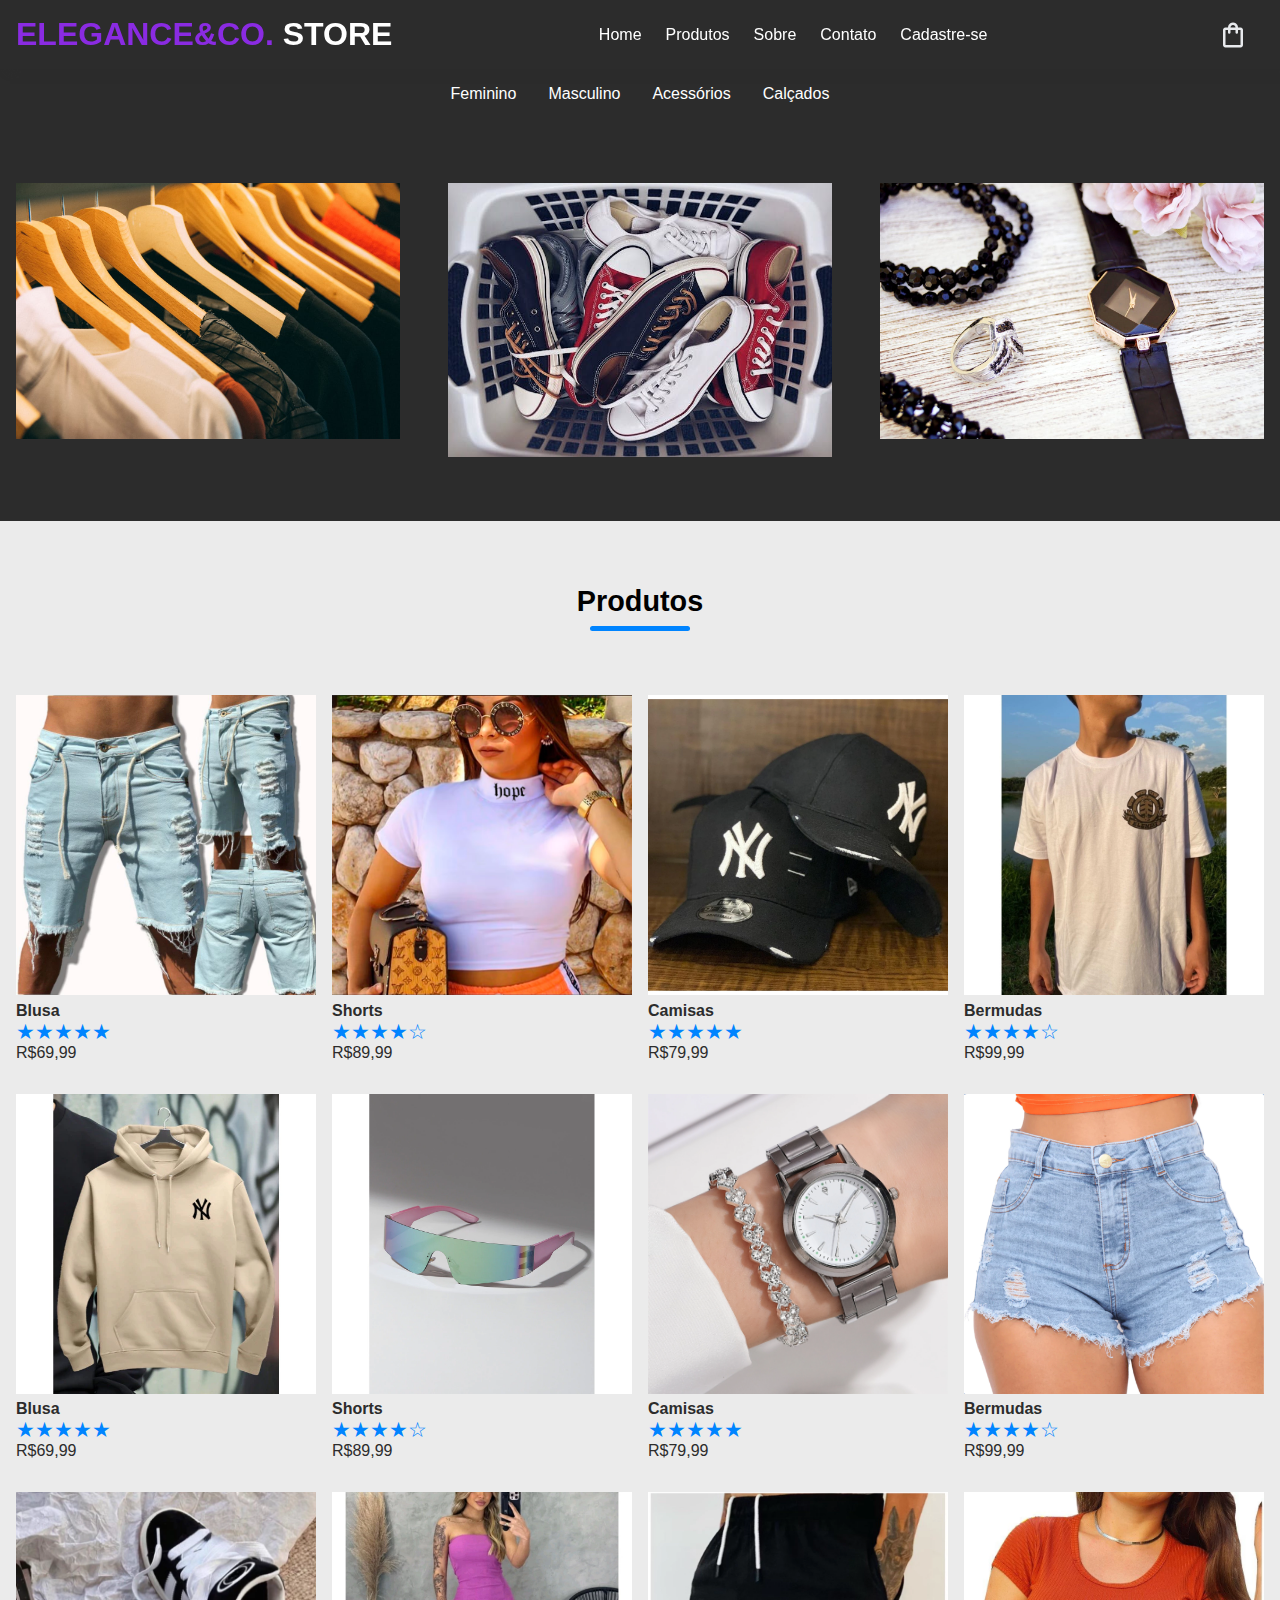
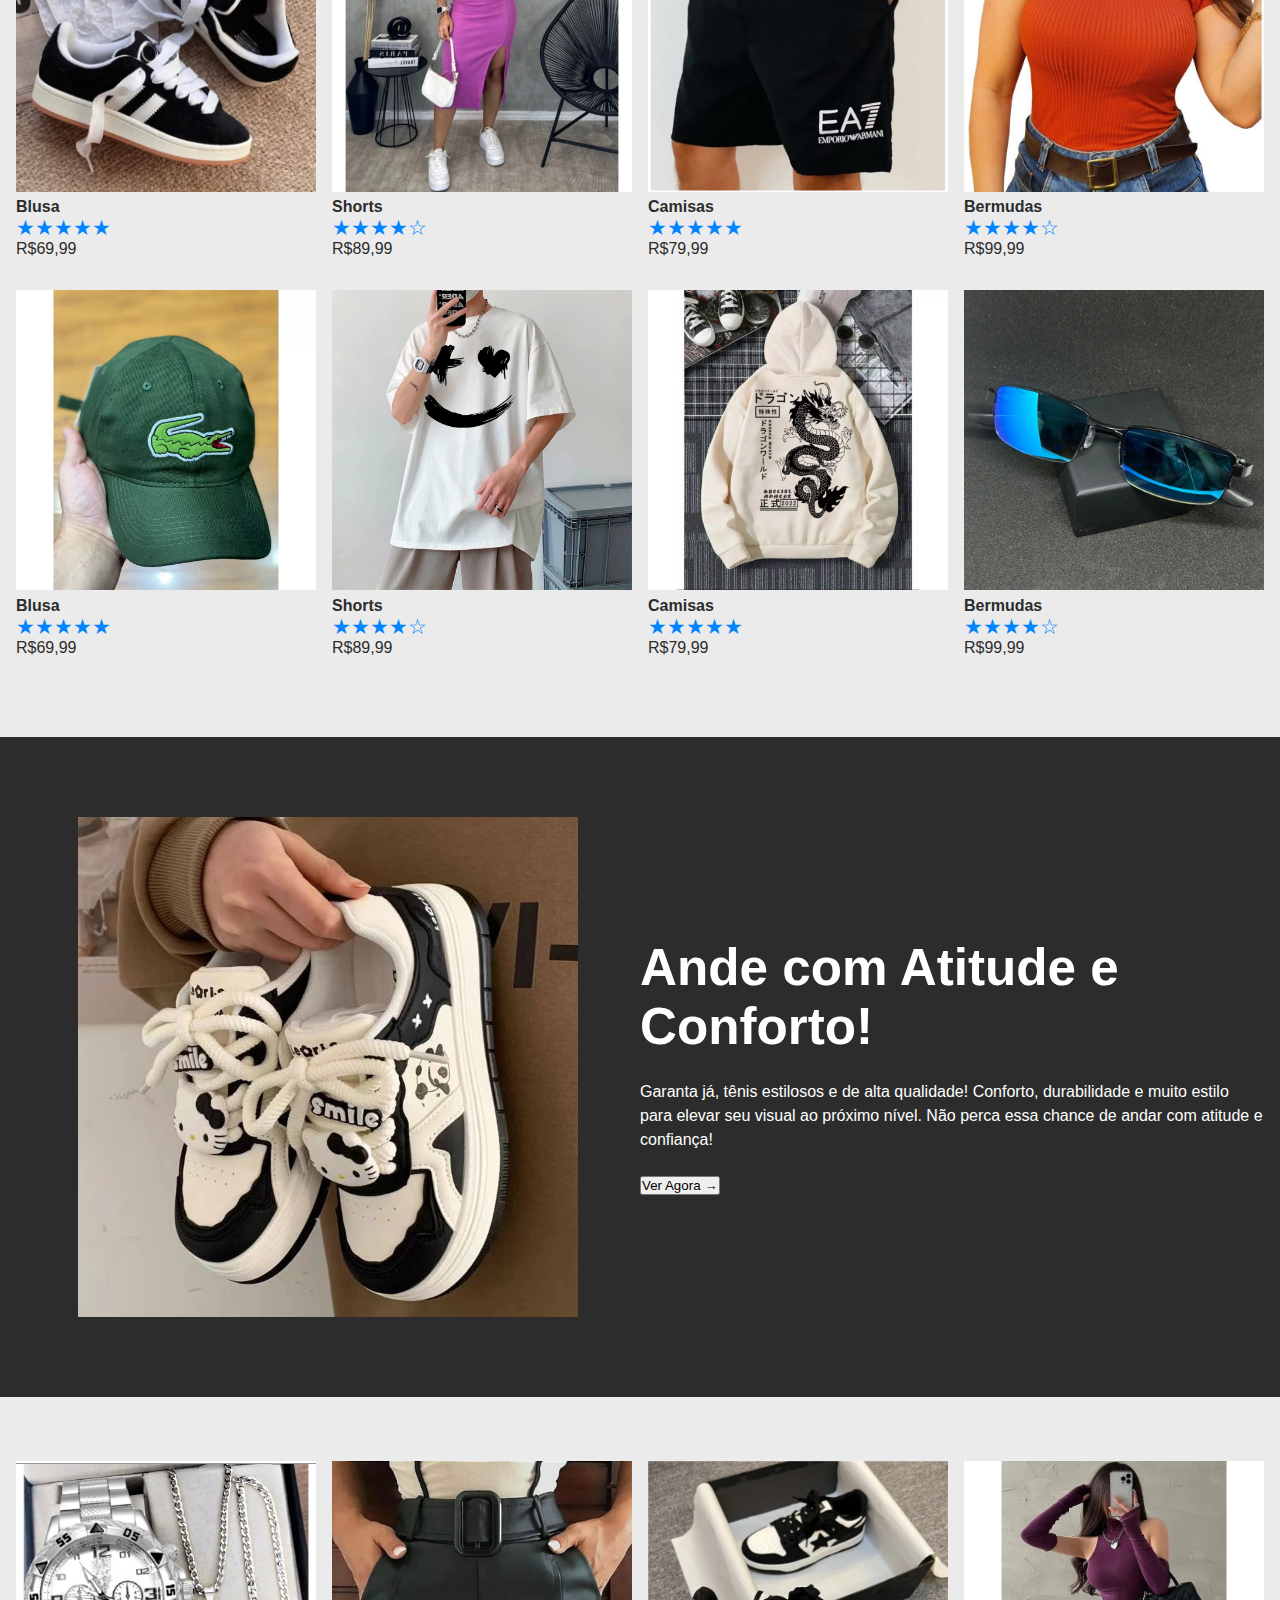
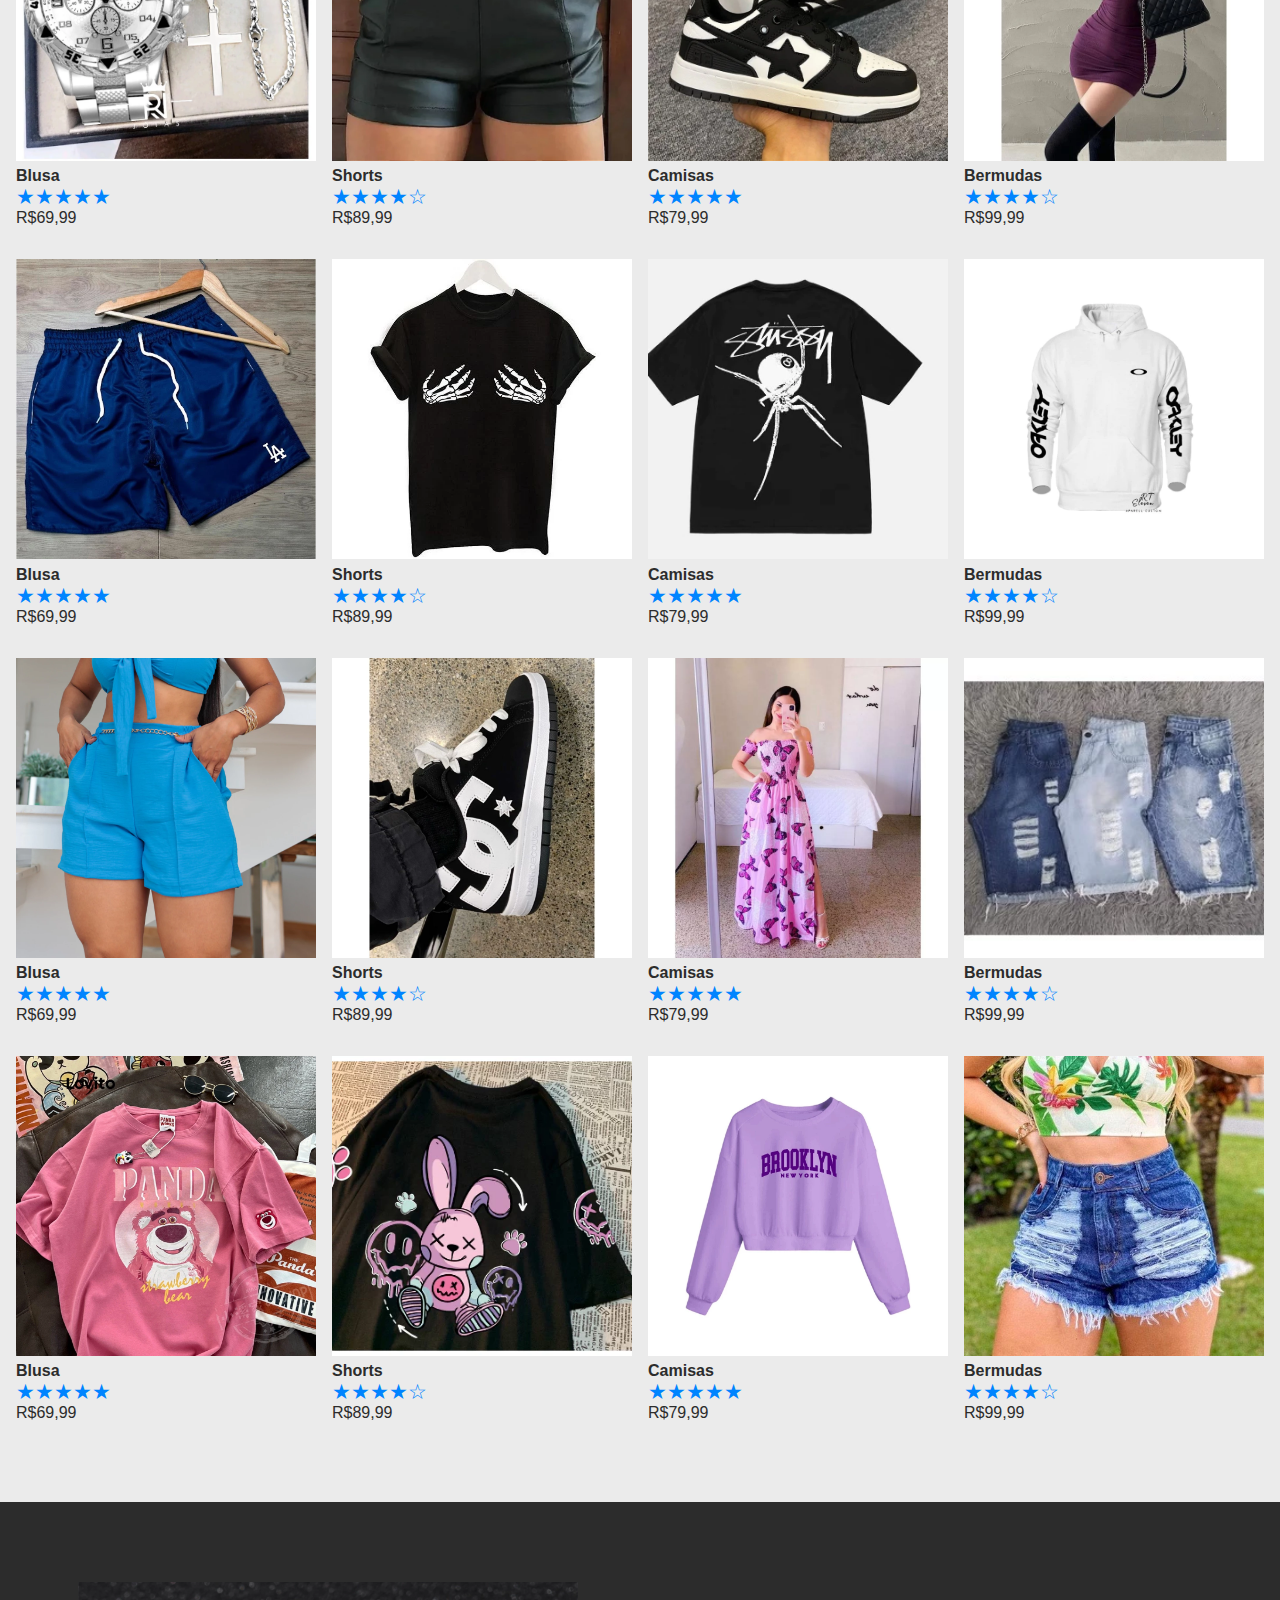
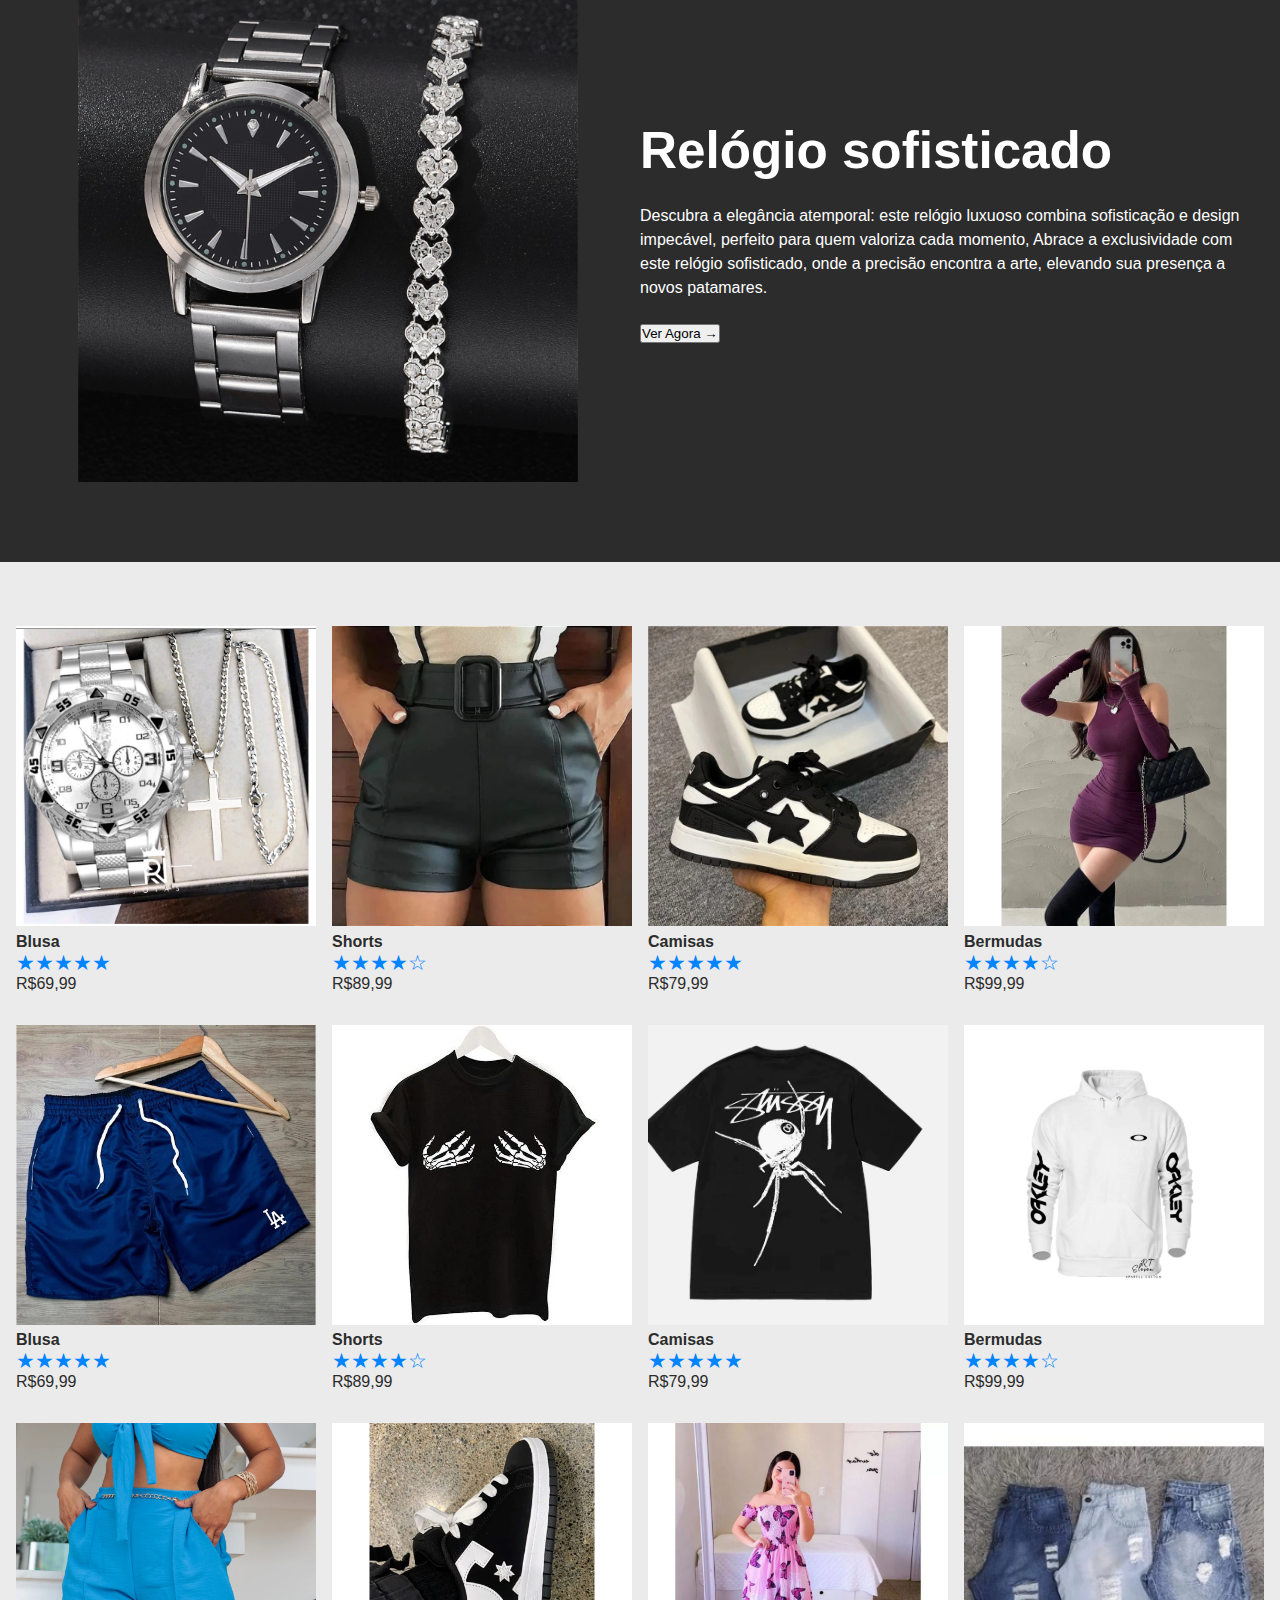
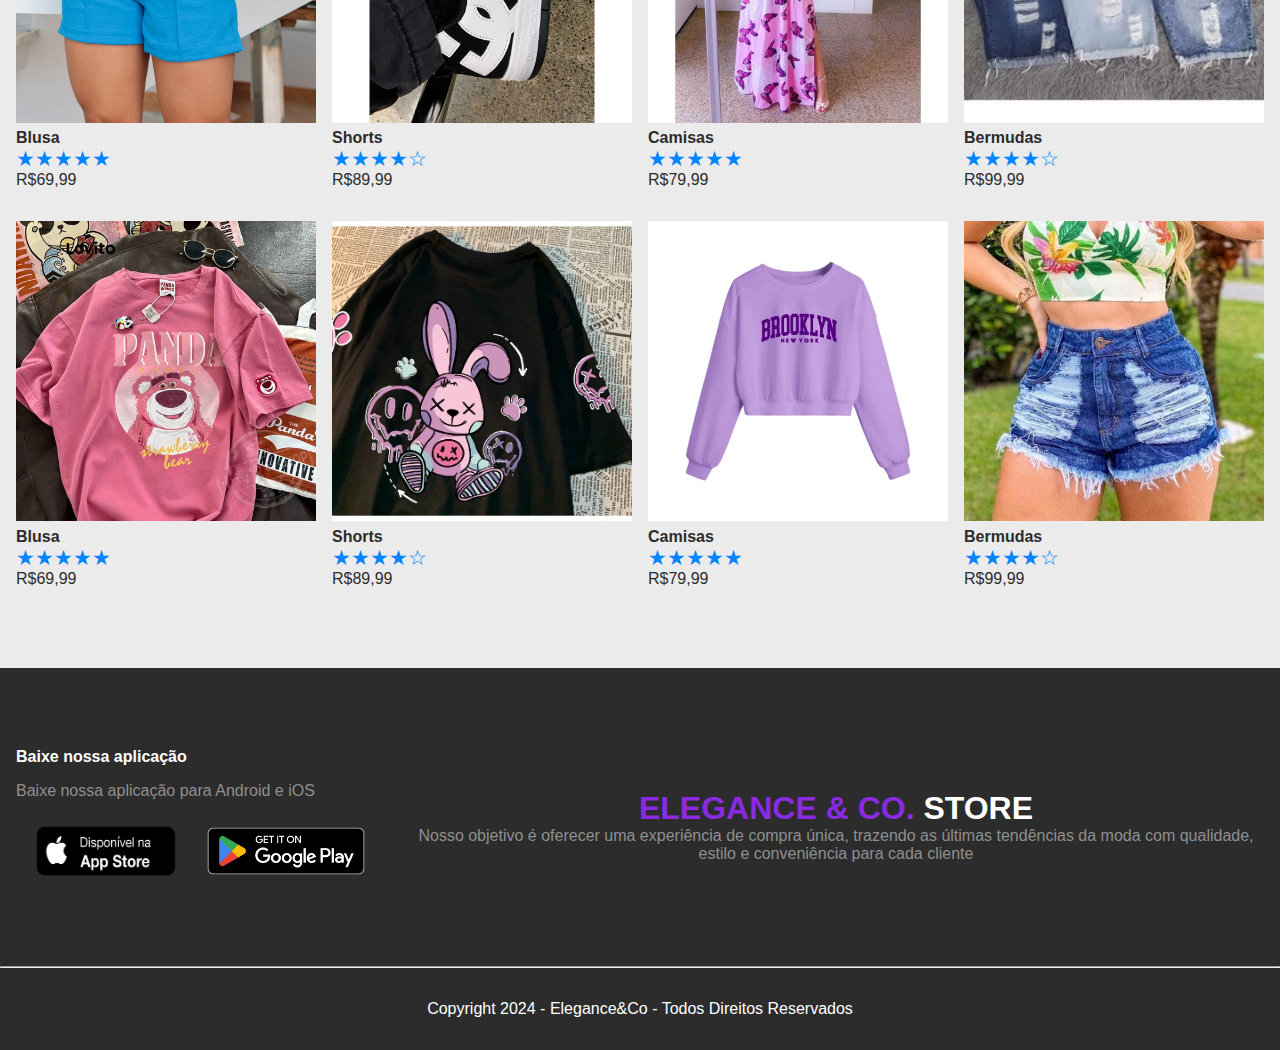
==== produtos.html @ 8363c581 "Upload da pasta de desenvolvimento do e-commerce loja EleganceCo" ====
<!DOCTYPE html>
<html lang="en">

<head>
    <meta charset="UTF-8">
    <meta name="viewport" content="width=device-width, initial-scale=1.0">
    <link rel="stylesheet" href="/css/globais.css">
    <title>ELEGANCE&CO.</title>
</head>

<body>
    <div class="navbar">
        <div class="header-inner-content">
            <h1 class="logo">ELEGANCE&CO. <span>STORE</span></h1>
            <nav>
                <ul>
                    <li><a href="index.html">Home</a></li>
                    <li><a href="produtos.html">Produtos</a></li>
                    <li><a href="sobre.html">Sobre</a></li>
                    <li><a href="contato.html">Contato</a></li>
                    <li><a href="cadastro.html">Cadastre-se</a></li>
                </ul>
            </nav>
            <div class="nav-icon-container">
                <img src="/img/shopping_bag_30dp_E8EAED_FILL0_wght400_GRAD0_opsz24.png">
                <img src="/img/menu_30dp_E8EAED_FILL0_wght400_GRAD0_opsz24.png" class="menuHamburguer">
                <img src="/img/close_30dp_E8EAED_FILL0_wght400_GRAD0_opsz24.png" class="menuClose">
            </div>
        </div>
    </div>
    <main>
        <aside class="sidebar">
            <ul>
                <li><a href="../filtro/feminino.html">Feminino</a></li>
                <li><a href="../filtro/masculino.html">Masculino</a></li>
                <li><a href="../filtro/acessorios.html">Acessórios</a></li>
                <li><a href="../filtro/calcados.html">Calçados</a></li>
            </ul>
        </aside>
        <div class="gray-background">
            <div class="page-inner-content">
                <div class="cols cols-3">
                    <img src="/img/roupas-product.jpg" alt="">
                    <img src="/img/calcados-product.jpg" alt="">
                    <img src="/img/acessory-product.jpg" alt="">
                </div>
            </div>
        </div>
        <div>
            <div class="page-inner-content">
                <h3 class="section-title">Produtos</h3>
                <div class="subtitle-underline"></div>
                <div class="cols cols-4">
                    <div class="product">
                        <img src="/img/bermudaM 1a.webp" alt="">
                        <p class="product-name">Blusa </p>
                        <p class="rate">&#9733;&#9733;&#9733;&#9733;&#9733;</p>
                        <p class="product-price">R$69,99</p>
                    </div>
                    <div class="product">
                        <img src="/img/blusa 1a.webp" alt="">
                        <p class="product-name">Shorts </p>
                        <p class="rate">&#9733;&#9733;&#9733;&#9733;&#9734;</p>
                        <p class="product-price">R$89,99</p>
                    </div>
                    <div class="product">
                        <img src="/img/bone 1a.webp" alt="">
                        <p class="product-name">Camisas </p>
                        <p class="rate">&#9733;&#9733;&#9733;&#9733;&#9733;</p>
                        <p class="product-price">R$79,99</p>
                    </div>
                    <div class="product">
                        <img src="/img/camiseta 1a.webp" alt="">
                        <p class="product-name">Bermudas</p>
                        <p class="rate">&#9733;&#9733;&#9733;&#9733;&#9734;</p>
                        <p class="product-price">R$99,99</p>
                    </div>

                    <div class="product">
                        <img src="/img/casaco 1a.webp" alt="">
                        <p class="product-name">Blusa </p>
                        <p class="rate">&#9733;&#9733;&#9733;&#9733;&#9733;</p>
                        <p class="product-price">R$69,99</p>
                    </div>
                    <div class="product">
                        <img src="/img/oculos 1a.webp" alt="">
                        <p class="product-name">Shorts </p>
                        <p class="rate">&#9733;&#9733;&#9733;&#9733;&#9734;</p>
                        <p class="product-price">R$89,99</p>
                    </div>
                    <div class="product">
                        <img src="/img/relogio 1a.webp" alt="">
                        <p class="product-name">Camisas </p>
                        <p class="rate">&#9733;&#9733;&#9733;&#9733;&#9733;</p>
                        <p class="product-price">R$79,99</p>
                    </div>
                    <div class="product">
                        <img src="/img/shortF 1a.webp" alt="">
                        <p class="product-name">Bermudas</p>
                        <p class="rate">&#9733;&#9733;&#9733;&#9733;&#9734;</p>
                        <p class="product-price">R$99,99</p>
                    </div>

                    <div class="product">
                        <img src="/img/tenis adidas 1a.webp" alt="">
                        <p class="product-name">Blusa </p>
                        <p class="rate">&#9733;&#9733;&#9733;&#9733;&#9733;</p>
                        <p class="product-price">R$69,99</p>
                    </div>
                    <div class="product">
                        <img src="/img/vestido 1a.webp" alt="">
                        <p class="product-name">Shorts </p>
                        <p class="rate">&#9733;&#9733;&#9733;&#9733;&#9734;</p>
                        <p class="product-price">R$89,99</p>
                    </div>
                    <div class="product">
                        <img src="/img/bermudaM 2a.webp" alt="">
                        <p class="product-name">Camisas </p>
                        <p class="rate">&#9733;&#9733;&#9733;&#9733;&#9733;</p>
                        <p class="product-price">R$79,99</p>
                    </div>
                    <div class="product">
                        <img src="/img/blusa 2a.webp" alt="">
                        <p class="product-name">Bermudas</p>
                        <p class="rate">&#9733;&#9733;&#9733;&#9733;&#9734;</p>
                        <p class="product-price">R$99,99</p>
                    </div>

                    <div class="product">
                        <img src="/img/bone 2a.webp" alt="">
                        <p class="product-name">Blusa </p>
                        <p class="rate">&#9733;&#9733;&#9733;&#9733;&#9733;</p>
                        <p class="product-price">R$69,99</p>
                    </div>
                    <div class="product">
                        <img src="/img/camiseta 2a.webp" alt="">
                        <p class="product-name">Shorts </p>
                        <p class="rate">&#9733;&#9733;&#9733;&#9733;&#9734;</p>
                        <p class="product-price">R$89,99</p>
                    </div>
                    <div class="product">
                        <img src="/img/casaco 2a.webp" alt="">
                        <p class="product-name">Camisas </p>
                        <p class="rate">&#9733;&#9733;&#9733;&#9733;&#9733;</p>
                        <p class="product-price">R$79,99</p>
                    </div>
                    <div class="product">
                        <img src="/img/oculos 2a.webp" alt="">
                        <p class="product-name">Bermudas</p>
                        <p class="rate">&#9733;&#9733;&#9733;&#9733;&#9734;</p>
                        <p class="product-price">R$99,99</p>
                    </div>
                </div>
            </div>
            <div class="gray-background">
                <div class="header-inner-content">
                    <div class="header-bottom-side exclusive-container">
                        <div class="header-bottom-side-left">
                            <h2>Ande com Atitude e Conforto!</h2>
                            <p>Garanta já, tênis estilosos e de alta qualidade! Conforto, durabilidade e muito estilo para elevar seu visual ao próximo nível. Não perca essa chance de andar com atitude e confiança!
                            </p>
                            <button>Ver Agora &#8594;</button>
                        </div>
                        <div class="header-bottom-side-right">
                            <img src="/img/tenis 4a.webp" alt="">
                        </div>
                    </div>
                </div>
            </div>

            <div>
                <div class="page-inner-content">
                    <div class="cols cols-4">
                        <div class="product">
                            <img src="/img/relogio 2a.webp" alt="">
                            <p class="product-name">Blusa </p>
                            <p class="rate">&#9733;&#9733;&#9733;&#9733;&#9733;</p>
                            <p class="product-price">R$69,99</p>
                        </div>
                        <div class="product">
                            <img src="/img/shortF 2a.webp" alt="">
                            <p class="product-name">Shorts </p>
                            <p class="rate">&#9733;&#9733;&#9733;&#9733;&#9734;</p>
                            <p class="product-price">R$89,99</p>
                        </div>
                        <div class="product">
                            <img src="/img/tenis 2a.webp" alt="">
                            <p class="product-name">Camisas </p>
                            <p class="rate">&#9733;&#9733;&#9733;&#9733;&#9733;</p>
                            <p class="product-price">R$79,99</p>
                        </div>
                        <div class="product">
                            <img src="/img/vestido 2a.webp" alt="">
                            <p class="product-name">Bermudas</p>
                            <p class="rate">&#9733;&#9733;&#9733;&#9733;&#9734;</p>
                            <p class="product-price">R$99,99</p>
                        </div>
                        <div class="product">
                            <img src="/img/bermudaM 3a.webp" alt="">
                            <p class="product-name">Blusa </p>
                            <p class="rate">&#9733;&#9733;&#9733;&#9733;&#9733;</p>
                            <p class="product-price">R$69,99</p>
                        </div>
                        <div class="product">
                            <img src="/img/blusa 3a.webp" alt="">
                            <p class="product-name">Shorts </p>
                            <p class="rate">&#9733;&#9733;&#9733;&#9733;&#9734;</p>
                            <p class="product-price">R$89,99</p>
                        </div>
                        <div class="product">
                            <img src="/img/camiseta 3a.webp" alt="">
                            <p class="product-name">Camisas </p>
                            <p class="rate">&#9733;&#9733;&#9733;&#9733;&#9733;</p>
                            <p class="product-price">R$79,99</p>
                        </div>
                        <div class="product">
                            <img src="/img/casaco 3a.webp" alt="">
                            <p class="product-name">Bermudas</p>
                            <p class="rate">&#9733;&#9733;&#9733;&#9733;&#9734;</p>
                            <p class="product-price">R$99,99</p>
                        </div>
                        <div class="product">
                            <img src="/img/shortF 3a.webp" alt="">
                            <p class="product-name">Blusa </p>
                            <p class="rate">&#9733;&#9733;&#9733;&#9733;&#9733;</p>
                            <p class="product-price">R$69,99</p>
                        </div>
                        <div class="product">
                            <img src="/img/tenis 3a.webp" alt="">
                            <p class="product-name">Shorts </p>
                            <p class="rate">&#9733;&#9733;&#9733;&#9733;&#9734;</p>
                            <p class="product-price">R$89,99</p>
                        </div>
                        <div class="product">
                            <img src="/img/vestido 4b.webp" alt="">
                            <p class="product-name">Camisas </p>
                            <p class="rate">&#9733;&#9733;&#9733;&#9733;&#9733;</p>
                            <p class="product-price">R$79,99</p>
                        </div>
                        <div class="product">
                            <img src="/img/bermudaM 4b.webp" alt="">
                            <p class="product-name">Bermudas</p>
                            <p class="rate">&#9733;&#9733;&#9733;&#9733;&#9734;</p>
                            <p class="product-price">R$99,99</p>
                        </div>
                        <div class="product">
                            <img src="/img/blusa 4a.webp" alt="">
                            <p class="product-name">Blusa </p>
                            <p class="rate">&#9733;&#9733;&#9733;&#9733;&#9733;</p>
                            <p class="product-price">R$69,99</p>
                        </div>
                        <div class="product">
                            <img src="/img/camiseta 4a.webp" alt="">
                            <p class="product-name">Shorts </p>
                            <p class="rate">&#9733;&#9733;&#9733;&#9733;&#9734;</p>
                            <p class="product-price">R$89,99</p>
                        </div>
                        <div class="product">
                            <img src="/img/casaco 4a.webp" alt="">
                            <p class="product-name">Camisas </p>
                            <p class="rate">&#9733;&#9733;&#9733;&#9733;&#9733;</p>
                            <p class="product-price">R$79,99</p>
                        </div>
                        <div class="product">
                            <img src="/img/shortF 4b.webp" alt="">
                            <p class="product-name">Bermudas</p>
                            <p class="rate">&#9733;&#9733;&#9733;&#9733;&#9734;</p>
                            <p class="product-price">R$99,99</p>
                        </div>
                    </div>
                </div>

                <div class="gray-background">
                    <div class="header-inner-content">
                        <div class="header-bottom-side exclusive-container">
                            <div class="header-bottom-side-left">
                                <h2>Relógio sofisticado</h2>
                                <p>Descubra a elegância atemporal: este relógio luxuoso combina sofisticação e design
                                    impecável,
                                    perfeito para quem valoriza cada momento, Abrace a exclusividade com este relógio
                                    sofisticado, onde a precisão encontra a arte, elevando sua presença a novos patamares.
                                </p>
                                <button>Ver Agora &#8594;</button>
                            </div>
                            <div class="header-bottom-side-right">
                                <img src="/img/relogio 1b.webp" alt="">
                            </div>
                        </div>
                    </div>
                </div>

                <div class="page-inner-content">
                    <div class="cols cols-4">
                        <div class="product">
                            <img src="/img/relogio 2a.webp" alt="">
                            <p class="product-name">Blusa </p>
                            <p class="rate">&#9733;&#9733;&#9733;&#9733;&#9733;</p>
                            <p class="product-price">R$69,99</p>
                        </div>
                        <div class="product">
                            <img src="/img/shortF 2a.webp" alt="">
                            <p class="product-name">Shorts </p>
                            <p class="rate">&#9733;&#9733;&#9733;&#9733;&#9734;</p>
                            <p class="product-price">R$89,99</p>
                        </div>
                        <div class="product">
                            <img src="/img/tenis 2a.webp" alt="">
                            <p class="product-name">Camisas </p>
                            <p class="rate">&#9733;&#9733;&#9733;&#9733;&#9733;</p>
                            <p class="product-price">R$79,99</p>
                        </div>
                        <div class="product">
                            <img src="/img/vestido 2a.webp" alt="">
                            <p class="product-name">Bermudas</p>
                            <p class="rate">&#9733;&#9733;&#9733;&#9733;&#9734;</p>
                            <p class="product-price">R$99,99</p>
                        </div>
                        <div class="product">
                            <img src="/img/bermudaM 3a.webp" alt="">
                            <p class="product-name">Blusa </p>
                            <p class="rate">&#9733;&#9733;&#9733;&#9733;&#9733;</p>
                            <p class="product-price">R$69,99</p>
                        </div>
                        <div class="product">
                            <img src="/img/blusa 3a.webp" alt="">
                            <p class="product-name">Shorts </p>
                            <p class="rate">&#9733;&#9733;&#9733;&#9733;&#9734;</p>
                            <p class="product-price">R$89,99</p>
                        </div>
                        <div class="product">
                            <img src="/img/camiseta 3a.webp" alt="">
                            <p class="product-name">Camisas </p>
                            <p class="rate">&#9733;&#9733;&#9733;&#9733;&#9733;</p>
                            <p class="product-price">R$79,99</p>
                        </div>
                        <div class="product">
                            <img src="/img/casaco 3a.webp" alt="">
                            <p class="product-name">Bermudas</p>
                            <p class="rate">&#9733;&#9733;&#9733;&#9733;&#9734;</p>
                            <p class="product-price">R$99,99</p>
                        </div>
                        <div class="product">
                            <img src="/img/shortF 3a.webp" alt="">
                            <p class="product-name">Blusa </p>
                            <p class="rate">&#9733;&#9733;&#9733;&#9733;&#9733;</p>
                            <p class="product-price">R$69,99</p>
                        </div>
                        <div class="product">
                            <img src="/img/tenis 3a.webp" alt="">
                            <p class="product-name">Shorts </p>
                            <p class="rate">&#9733;&#9733;&#9733;&#9733;&#9734;</p>
                            <p class="product-price">R$89,99</p>
                        </div>
                        <div class="product">
                            <img src="/img/vestido 4b.webp" alt="">
                            <p class="product-name">Camisas </p>
                            <p class="rate">&#9733;&#9733;&#9733;&#9733;&#9733;</p>
                            <p class="product-price">R$79,99</p>
                        </div>
                        <div class="product">
                            <img src="/img/bermudaM 4b.webp" alt="">
                            <p class="product-name">Bermudas</p>
                            <p class="rate">&#9733;&#9733;&#9733;&#9733;&#9734;</p>
                            <p class="product-price">R$99,99</p>
                        </div>
                        <div class="product">
                            <img src="/img/blusa 4a.webp" alt="">
                            <p class="product-name">Blusa </p>
                            <p class="rate">&#9733;&#9733;&#9733;&#9733;&#9733;</p>
                            <p class="product-price">R$69,99</p>
                        </div>
                        <div class="product">
                            <img src="/img/camiseta 4a.webp" alt="">
                            <p class="product-name">Shorts </p>
                            <p class="rate">&#9733;&#9733;&#9733;&#9733;&#9734;</p>
                            <p class="product-price">R$89,99</p>
                        </div>
                        <div class="product">
                            <img src="/img/casaco 4a.webp" alt="">
                            <p class="product-name">Camisas </p>
                            <p class="rate">&#9733;&#9733;&#9733;&#9733;&#9733;</p>
                            <p class="product-price">R$79,99</p>
                        </div>
                        <div class="product">
                            <img src="/img/shortF 4b.webp" alt="">
                            <p class="product-name">Bermudas</p>
                            <p class="rate">&#9733;&#9733;&#9733;&#9733;&#9734;</p>
                            <p class="product-price">R$99,99</p>
                        </div>
                    </div>
                </div>
        </div>
    </main>

    <footer class="gray-background">
        <div class="page-inner-content footer-content">
            <div class="download-options">
                <p>Baixe nossa aplicação</p>
                <p>Baixe nossa aplicação para Android e iOS</p>
                <div>
                    <img src="/img/app store.png" alt="">
                    <img src="/img/play store.png" alt="">
                </div>
            </div>

            <div class="logo-footer">
                <h1 class="logo">ELEGANCE & CO. <span>STORE</span></h1>
                <p>Nosso objetivo é oferecer uma experiência de compra única, trazendo as últimas tendências da moda com
                    qualidade, estilo e conveniência para cada cliente</p>
            </div>
        </div>
        <hr class="page-inner-content" />
        <div class="page-inner-content copyright">
            <p>Copyright 2024 - Elegance&Co - Todos Direitos Reservados</p>
        </div>
    </footer>

    <script src="/js/script.js"></script>
</body>

</html>
---- css/globais.css ----
*{
    box-sizing: border-box;
    padding: 0;
    margin: 0;
}

body{
    font-family: Arial, Helvetica, sans-serif;
}

/*HEADER*/

.header-inner-content{
    max-width: 1300px;
    margin-left: auto;
    margin-right: auto
}

.navbar{
    background-color:#2c2c2c;
    padding: 1rem;
    position: sticky;
    top: 0;
    box-shadow: 10px 0px 10px #2c2c2c;
    z-index: 99;
}

.navbar>div{
    display: flex;
    align-items: center;
    justify-content: space-between;
    position: relative;
}

.logo{
    color: #8a2be2;
}

.logo span{
    color: #ffffff;
}

nav ul{
    display: flex;
    list-style: none;
    align-items: center;
}

.nav-icon-container{
    display: flex;
    align-items: center;
}

.nav-icon-container img{
    width: 30px;
    cursor: pointer;
}

.nav-icon-container img:first-child{
    margin-right: 1rem;
}

nav ul li{
    color: #ffffff;
    margin-right: 1.5rem;
    cursor: pointer;
}

nav ul li:hover{
    transform: translateY(-5px);
    transition: all 0.2s;
    font-weight: bold;
}

nav ul li a:link{
    text-decoration: none;
    color: #fff;
}    
nav ul li a:visited{
    text-decoration: none;
    color: #fff;
}  
nav ul li a:active{
    text-decoration: none;
    color: #fff;
}


.menuHamburguer{
    display: none;
}

header{
    background-image: radial-gradient(#fff, #c7c7c7);
}

.menuClose{
    display: none;
}

.menuHamburguer{
    display: none;
}

.header-bottom-side{
    display: flex;
    align-items: center;
    justify-items: center;
    padding: 1rem;
}

.header-bottom-side-left{
    height: 100%;
    flex-basis: 50%;
}

.header-bottom-side-left h2{
    font-size: 3.2rem;
    margin-bottom: 1.5rem;    
}

.header-bottom-side-left p{
    line-height: 1.5rem;
    margin-bottom: 1.5rem;
}

.header-bottom-side-left a{
    background-color: #8a2be2;
    border: none;
    cursor: pointer;
    padding: 0.8rem 3.8rem;
    border-radius: 9999px;
    color: #ffffff;
    font-weight: 500;
    font-size: 1rem;
    transition: all 0.2s;
}


.header-bottom-side-left a:hover{
    background-color: #4c068d;
}

.header-bottom-side-right{
    flex-basis: 50%;
    display: flex;
    align-items: center;
    justify-content: center;

    width: 100%; 
    height: auto;
    max-width: 450px; 
    margin: 0 auto; 
}

.header-bottom-side-right img{
    width: 115%;
}

/*PRODUTOS*/

aside.sidebar {
    display: flex;
    justify-content: center; 
    background-color: #2c2c2c;
    padding: 1rem 0; 
    margin-top: 0; 
    position: sticky; 
    top: 60px; 
    z-index: 98; 
}

aside.sidebar ul {
    display: flex; 
    list-style: none;
    gap: 2rem; 
}

aside.sidebar ul li {
    margin: 0; 
}

aside.sidebar ul li a {
    text-decoration: none; 
    color: #ffffff; 
    font-weight: 500;
    transition: color 0.2s;
}

aside.sidebar ul li a:hover {
    color: #8a2be2; 
}

/* Estilo para o conteúdo principal */
.gray-background {
    background-color: #2c2c2c; 
}

/*Header*/

/*Main Content - Conteúdo Principal*/

main{
    background-color: #ebebeb;
}

.gray-background{
    background-color: #2c2c2c;
}

.page-inner-content{
    max-width: 1280px;
    margin: 0 auto;
}

.cols{
    display: grid;
    justify-content: space-evenly;
    padding: 4rem 1rem;
}

.cols-3{
    grid-template-columns: repeat(3,1fr);
    gap: 3rem;
}

.cols-3 img{
    max-width: 100%;
}

.cols-4{
    grid-template-columns: repeat(4,1fr);
    gap: 1rem;
}

.cols-4 img{
    max-width: 100%;
}

.cols>*{
    cursor: pointer;
    transition: all 0.2s;
}

.cols>*:hover{
    transform: translateY(-5px);
}

.section-title{
    text-align: center;
    margin-top: 4rem;
    font-size: 1.8rem;
}

.subtitle-underline{
    width: 100px;
    height: 5px;
    background: #0084ff;
    border-radius: 9999px;
    margin: 8px auto 0 auto;
}

.product{
    color: #2c2c2c;
    margin-bottom: 1rem;
    display: flex;
    flex-direction: column;
}

.product-name{
    font-weight: 600;
    margin-top: 0.4rem;
}

.rate{
    color: #0084ff;
    font-size: 1.3rem;
}

.product-price span{
    font-weight: 600;
}

.exclusive-container{
    color: #fff;
    flex-direction: row-reverse;
    padding: 5rem 1rem;
}

.exclusive-container img{
    max-width: 500px;
}

/*Main Content*/

/*Testimunials*/

.page-inner-content h1{
    margin-top: 20px;
    text-align: center;
}

.testimonials{
    display: flex;
    padding: 4rem 1rem;
    justify-content: space-evenly;
}

.testimonial{
    display: flex;
    flex-direction: column;
    align-items: center;
    justify-content: center;
    flex-basis: 30%;
    text-align: center;
    box-shadow: 0 0 15px #c7c7c7;
    padding: 1rem;
    border-radius: 1rem;
    cursor: pointer;
    transition: all 0.2s;
}

.testimonial:hover{
    transform: translateY(-5px);
}

.testimonial p{
    margin: 5px 0;
}

.testimonial p:first-child{
    font-weight: bold;
    font-size: 5rem;
    color:#0084ff;
    margin-top: 3rem;
    line-height: 2rem;
}

.testimonial p:last-child{
    font-weight: bold;
}

/*Testimonial*/

/*Footer*/

.footer-content{
    display: flex;
    align-items: center;
    color: #8f8f8f;
    padding: 4rem 1rem;
    gap: 2rem;
}

.download-options>*{
    margin: 1rem 0;
}

.download-options>p:first-child{
    font-weight: bold;
    color: #fff;
}

.download-options>div{
    display: flex;
}

.download-options>div img{
    width: 180px;
}

.logo-footer{
    text-align: center;
}

.copyright{
    color: #fff;
    padding: 2rem 0;
    text-align: center;
}

/*PAGINA SOBRE.HTML*/

.sobre-main {
    padding: 20px;
    max-width: 1200px; 
    margin: 0 auto; 
}

.foto-sobre {
    width: 100%;
    height: auto; 
    max-height: 50vh; 
    object-fit: cover; 
}

.sobre-main section {
    text-align: center; 
}

.sobre-main h1 {
    font-size: 3rem;
    margin-bottom: 20px;
    text-shadow: 2px 2px 9px #000000;
    color: #000000; 
}

#cards-sobre {
    display: flex;
    flex-direction: column;
    gap: 20px;
}

article {
    display: flex;
    align-items: center;
    flex-wrap: nowrap; 
}

.sobre-texto-esquerda {
    background-color: #ddc7f2;
    flex-direction: row;
}

.sobre-texto-direita {
    background-color: #b880ed;
    flex-direction: row-reverse; 
}

.sobre-texto-esquerda div,
.sobre-texto-direita div {
    flex: 1;
    margin-right: 20px; 
}

.sobre-texto-direita div {
    margin-left: 20px;
}

.sobre-texto-esquerda img,
.sobre-texto-direita img {
    max-width: 450px;
    height: auto;
}

/* PAGINA CONTATO.HTML */

.main-contato{
    padding: 20px;
    max-width: 1200px; 
    margin: 0 auto;
}

.foto-contato {
    width: 100%; 
    height: auto; 
    max-height: 50vh;
    object-fit: cover;
}

.main-contato section {
    text-align: center;
}

.main-contato h1 {
    font-size: 3rem;
    margin-bottom: 20px;
    text-shadow: 2px 2px 9px #000000;
    color: #000000; 
}

.contato-container {
    display: flex;
    justify-content: center;
    align-items: flex-start;
    margin: 0 auto; 
    max-width: 1200px;
}

legend{
    text-align: center;
    font-size: 2rem;
    font-style: bold;
}

.fale-conosco {
    display: block;
    justify-content: center; 
    align-items: center; 
    flex-direction: column;
    margin: 0 auto;
    width: 100%;
    max-width: 800px; 
}

fieldset {
    display: flex; 
    flex-direction: column;
    align-items: flex-start; 
    width: 100%;
    max-width: 600px;
    height: auto;
    margin: 0px 0;
    padding: 10px;
    color: #000000;
    font-size: 1.2rem;
    background-image: url("../img/faleconosco.jpg");
    background-size: cover;
    background-position: center;
    background-repeat: no-repeat;
    border: none;
}

img[src="/img/contato.jpg"] {
    width: 100%;
    height: auto; 
    max-height: 50vh;
    object-fit: cover; 
}

.botao-enviar {
    border: solid 1px #000000;
    color: rgb(0, 0, 0);
    padding: 15px 32px;
    text-align: center;
    text-decoration: none;
    display: inline-block;
    font-size: 1.4rem;
    margin: 4px 2px;
    cursor: pointer;
    border-radius: 8px;
    background-color: #b880ed;
}

.botao-enviar:hover {
    background-color: #8a2be2;
    transform: scale(1.05);
    transition: all 0.2s;
}

.botao-enviar:active {
    background-color: #4c068d;
    transform: scale(0.95);
}

/*CADASTRO*/

.main-cadastro{
    padding: 20px;
    max-width: 1200px; 
    margin: 0 auto;
}

.foto-cadastro {
    width: 100%; 
    height: auto; 
    max-height: 50vh; 
    object-fit: cover;
}

.main-cadastro h1 {
    font-size: 3rem;
    margin-bottom: 20px; 
    text-shadow: 2px 2px 9px #000000;
    color: #000000; 
}

.main-cadastro section {
    text-align: center; 
}


/*MEDIA QUERY*/

@media (max-width: 768px) {
    aside.sidebar {
        flex-direction: column;
        align-items: center; 
    }

    aside.sidebar ul {
        flex-direction: column;
        align-items: center;
        gap: 1rem;
    }

    .cols-3 {
        grid-template-columns: repeat(1, 1fr); 
    }

    .cols-4 {
        grid-template-columns: repeat(2, 1fr); 
    }

    .product-name, .product-price, .rate {
        max-height: 1rem;
        overflow: hidden; 
        font-size: 0.8rem; 
    }

    .logo{
        font-size: 1.2rem;
    }

    .menuHamburguer{
        display: block;
    }

    .header-bottom-side{
        flex-direction: column;
        text-align: center;
        padding-top: 4rem;
    }

    nav{
        position: absolute;
        background-color: #2c2c2c;
        width: 100%;
        top: 46px;
        display: none;
    }

    .show-menu nav{
        display: block;
    }

    nav ul{
        flex-direction: column;
    }

    nav ul li{
        text-align: center;
        padding: 0.8rem;
    }


    .section-title{
        font-size: 1rem;
    }

    .cols-3{
        grid-template-columns: repeat(1, 1fr);
    }

    .cols-4{
        grid-template-columns: repeat(2, 1fr);
    }

    .product-name, .product-price, .rate{
        max-height: 1rem;
        overflow: hidden;
        font-size: 0.8rem
    }

    .exclusive-container{
        flex-direction: column-reverse;
    }

    .exclusive-container img{
        margin-bottom: 4rem;
    }

    .testimonials{
        flex-direction: column;
    }

    .testimonial{
        margin-bottom: 1.2rem;
    }

    .footer-content{
        display: inline;
        font-size: 0.8rem;
    }

    .footer-content>div{
        padding: 1rem;
    }

    .download-options>div{
        display: inline;
    }

    .download-options>div img{
        width: 120px;
    }

    .copyright{
        font-size: 0.8rem;
    }

    #cards-sobre {
        flex-direction: column;
    }

    article {
        flex-direction: column; 
        text-align: left; 
    }

    .sobre-texto-esquerda div,
    .sobre-texto-direita div {
        margin: 0; 
    }

    .sobre-texto-esquerda img,
    .sobre-texto-direita img {
        margin-top: 10px;
        max-width: 100%; 
    }

    .sobre-section {
        flex-direction: column;
        align-items: center;
    }

    .sobre-section img {
        max-width: 100%;
        margin-bottom: 1rem;
    }

    .sobre-texto-esquerda,
    .sobre-texto-direita {
        text-align: center;
    }

    .contact-form fieldset {
        padding: 1rem;
    }

    .contact-form legend {
        font-size: 1.2rem;
    }

    .contact-form label {
        font-size: 0.9rem;
    }

    .contact-form input,
    .contact-form textarea {
        width: 100%;
        font-size: 0.9rem;
        padding: 0.5rem;
    }

    .contact-form button {
        width: 100%;
        padding: 0.7rem;
        font-size: 1rem;
    }

    main .gray-background,
    main .page-inner-content {
        padding: 1rem;
        flex-direction: column;
        align-items: center;
        text-align: center;
    }

    main h1, main h2 {
        font-size: 1.8rem;
    }

    main p {
        font-size: 1rem;
        margin-bottom: 1rem;
    }
}
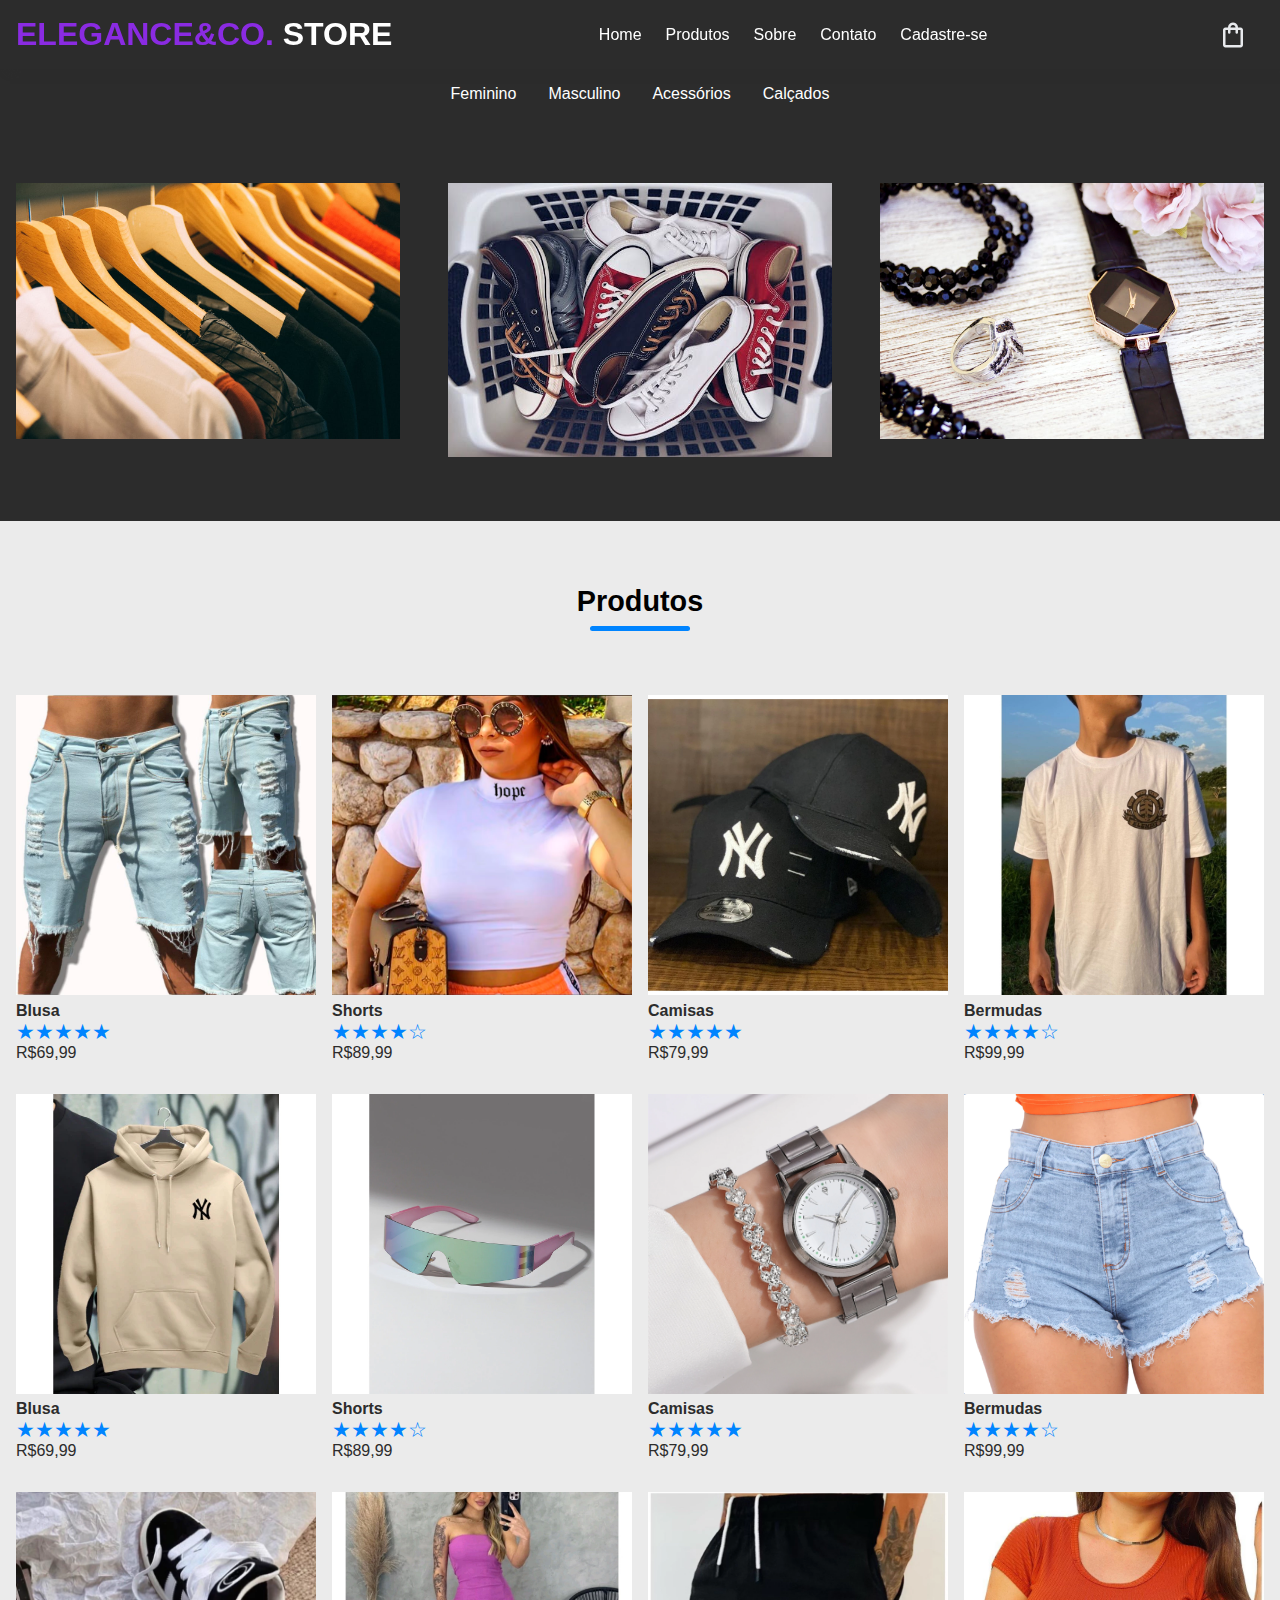
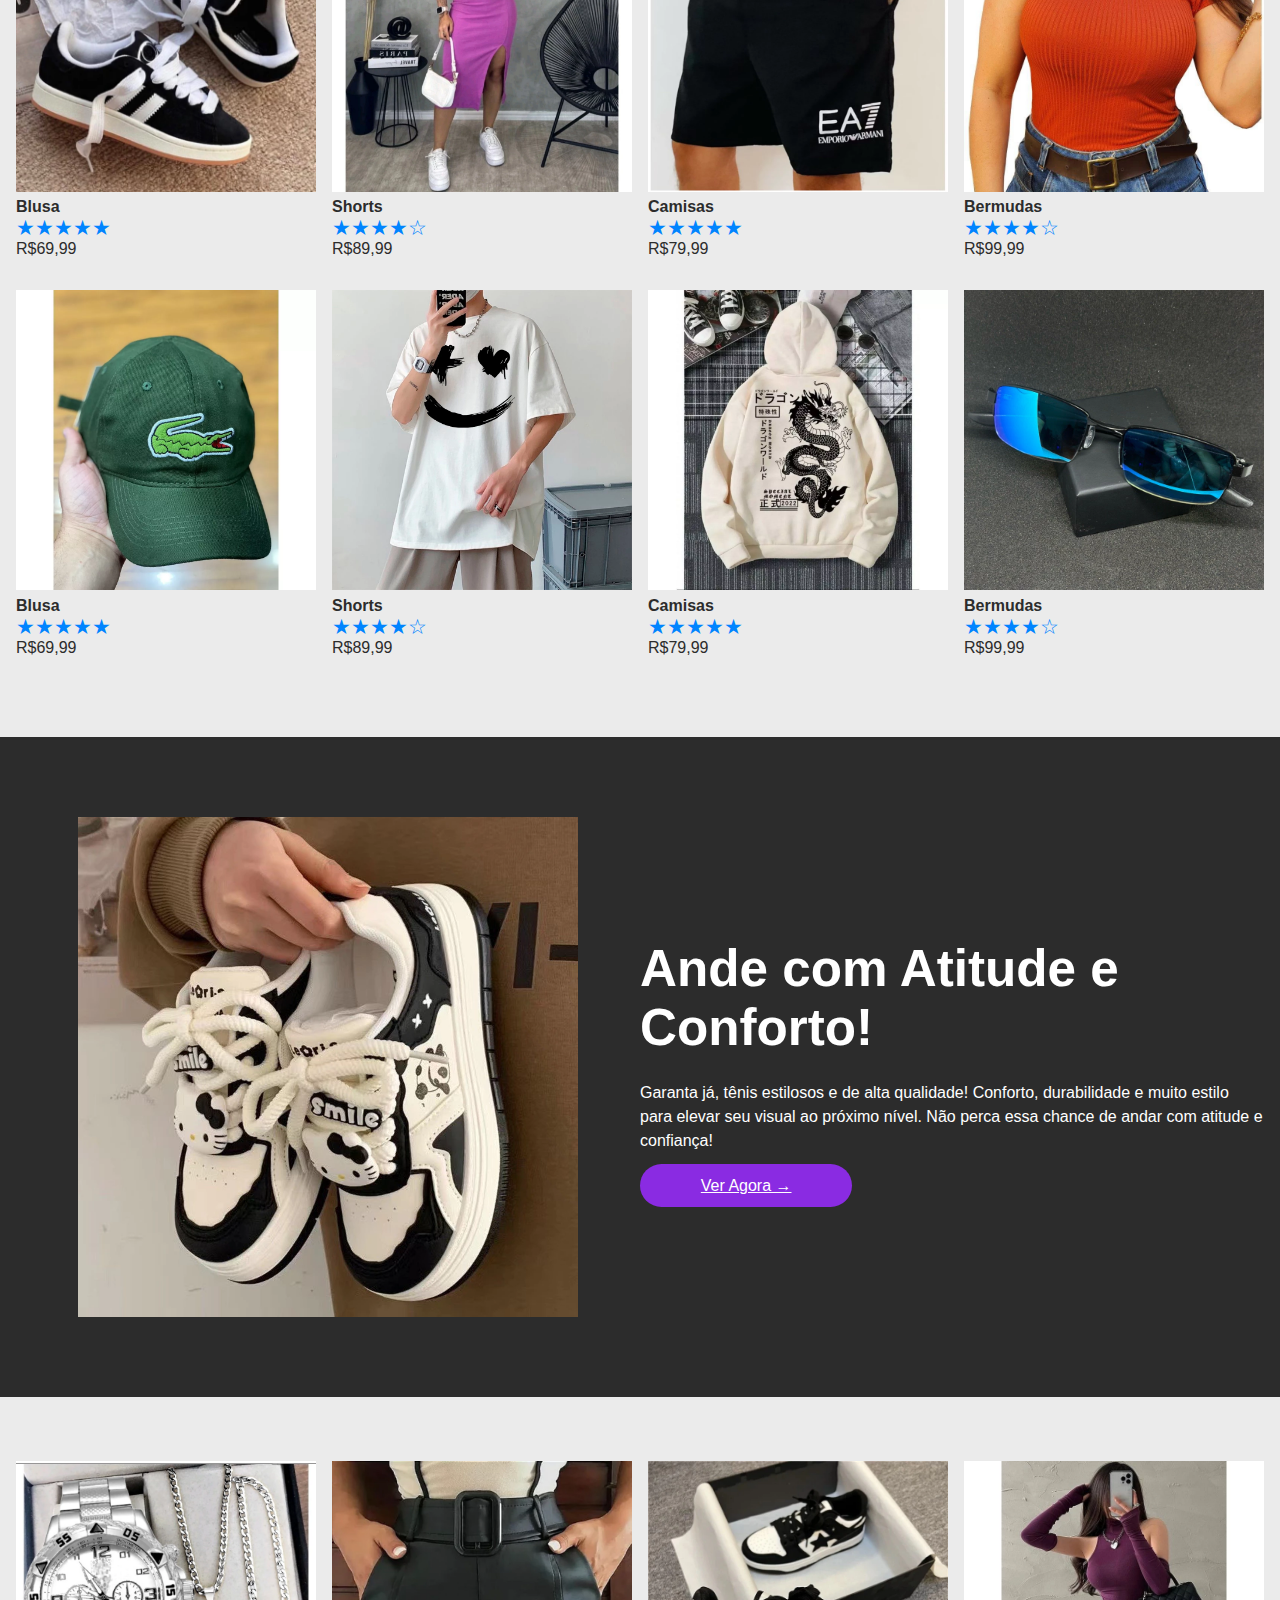
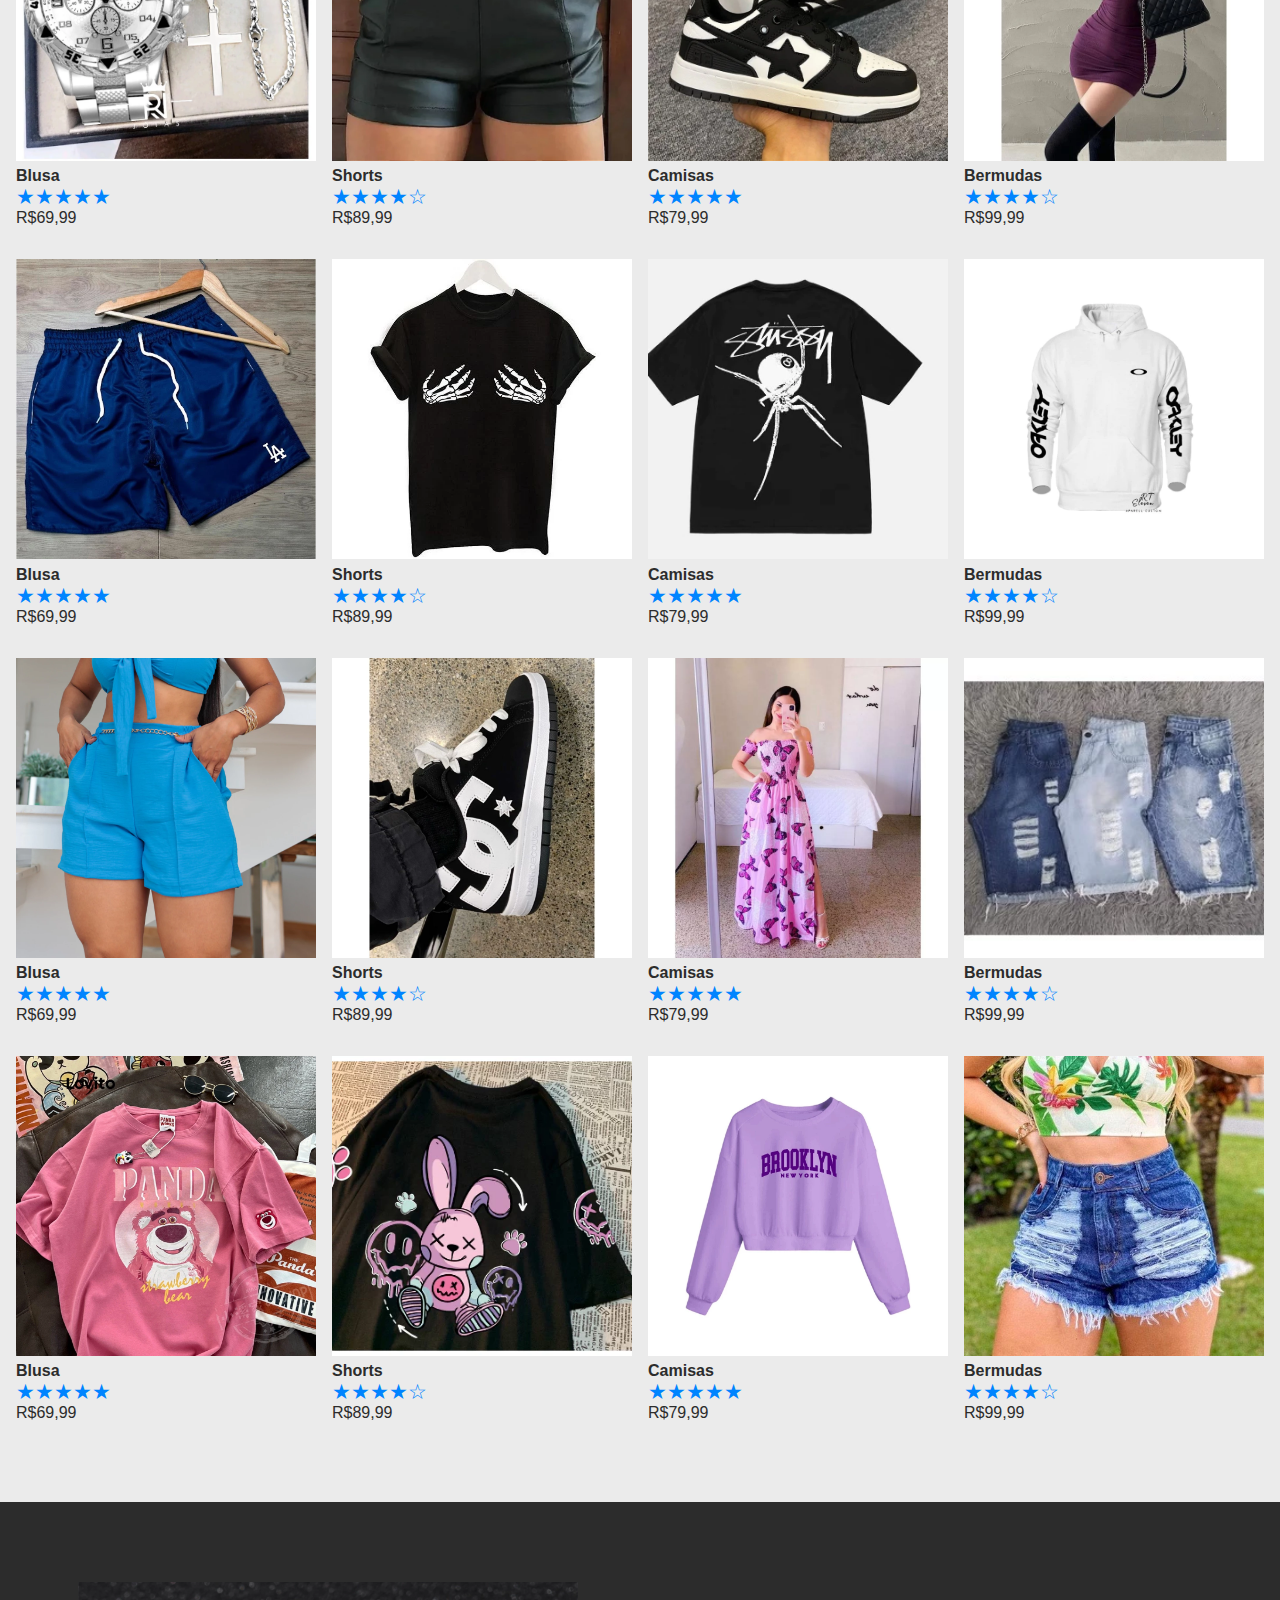
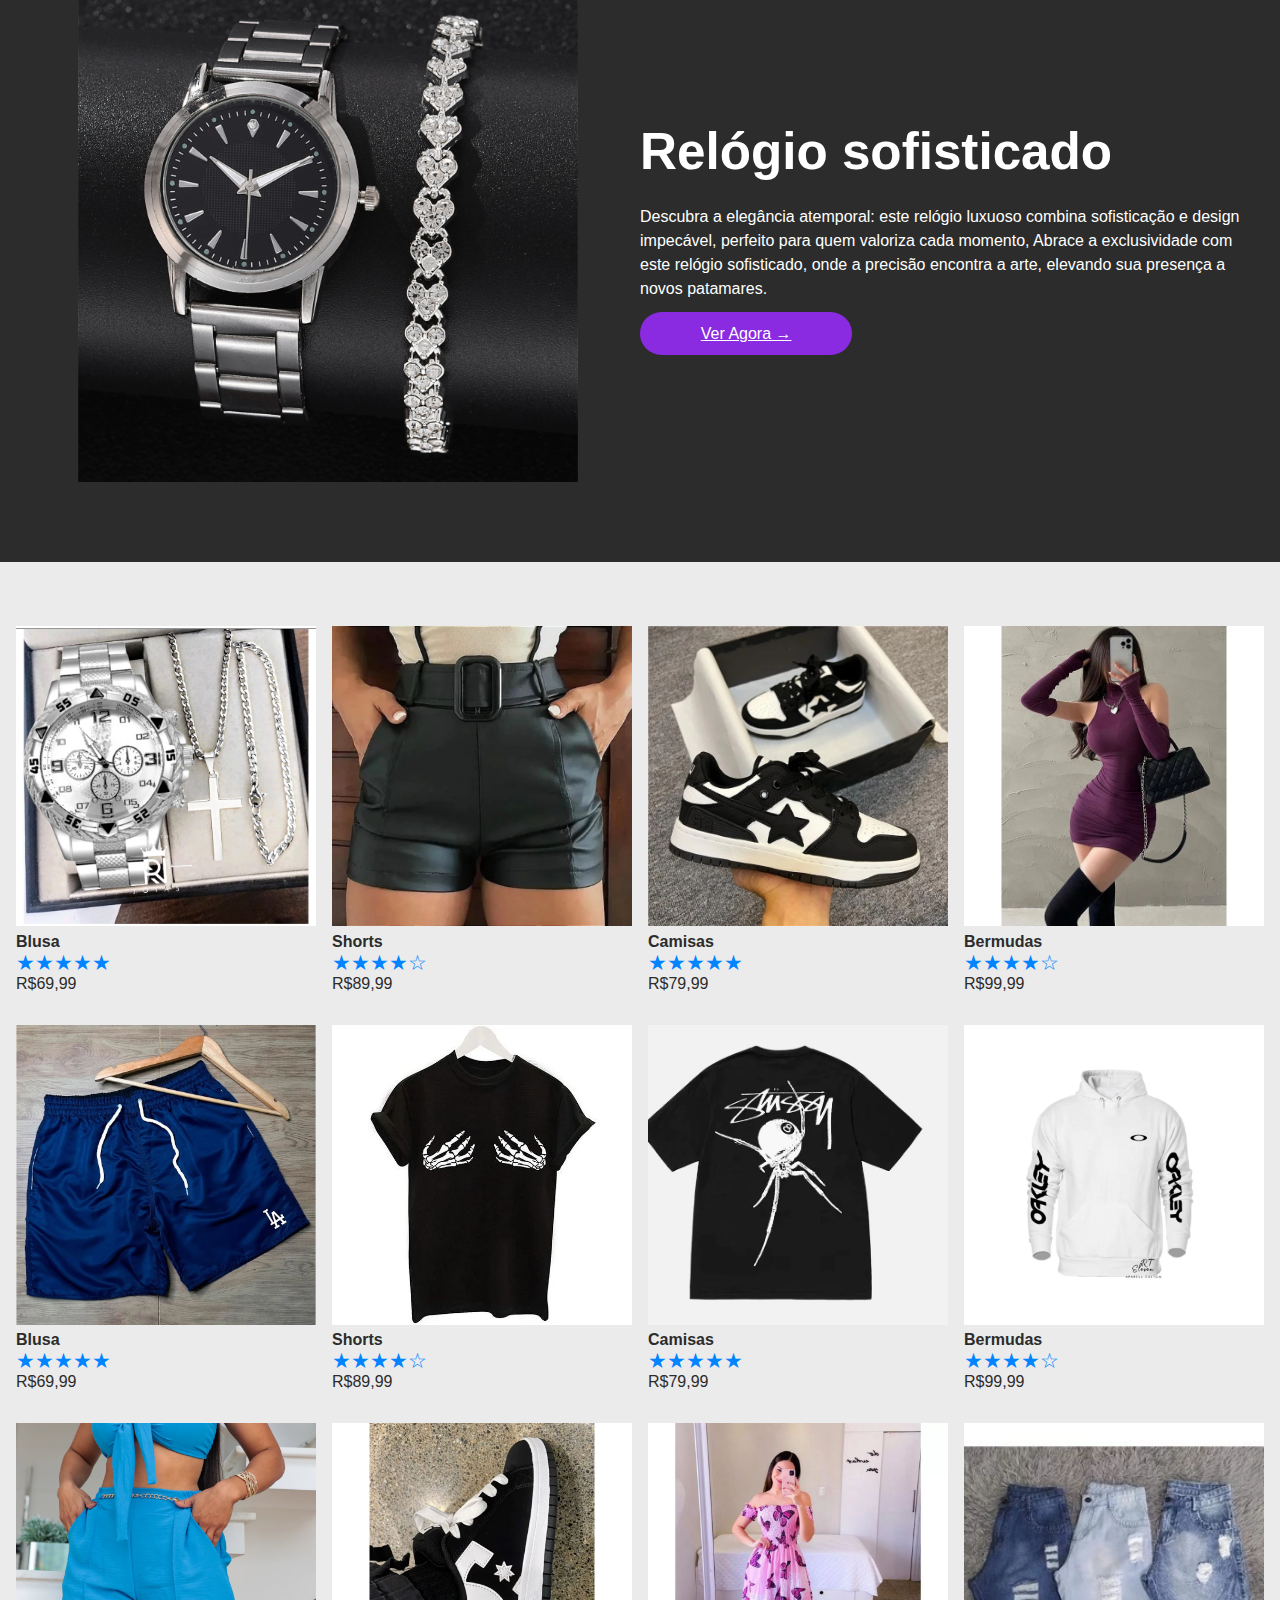
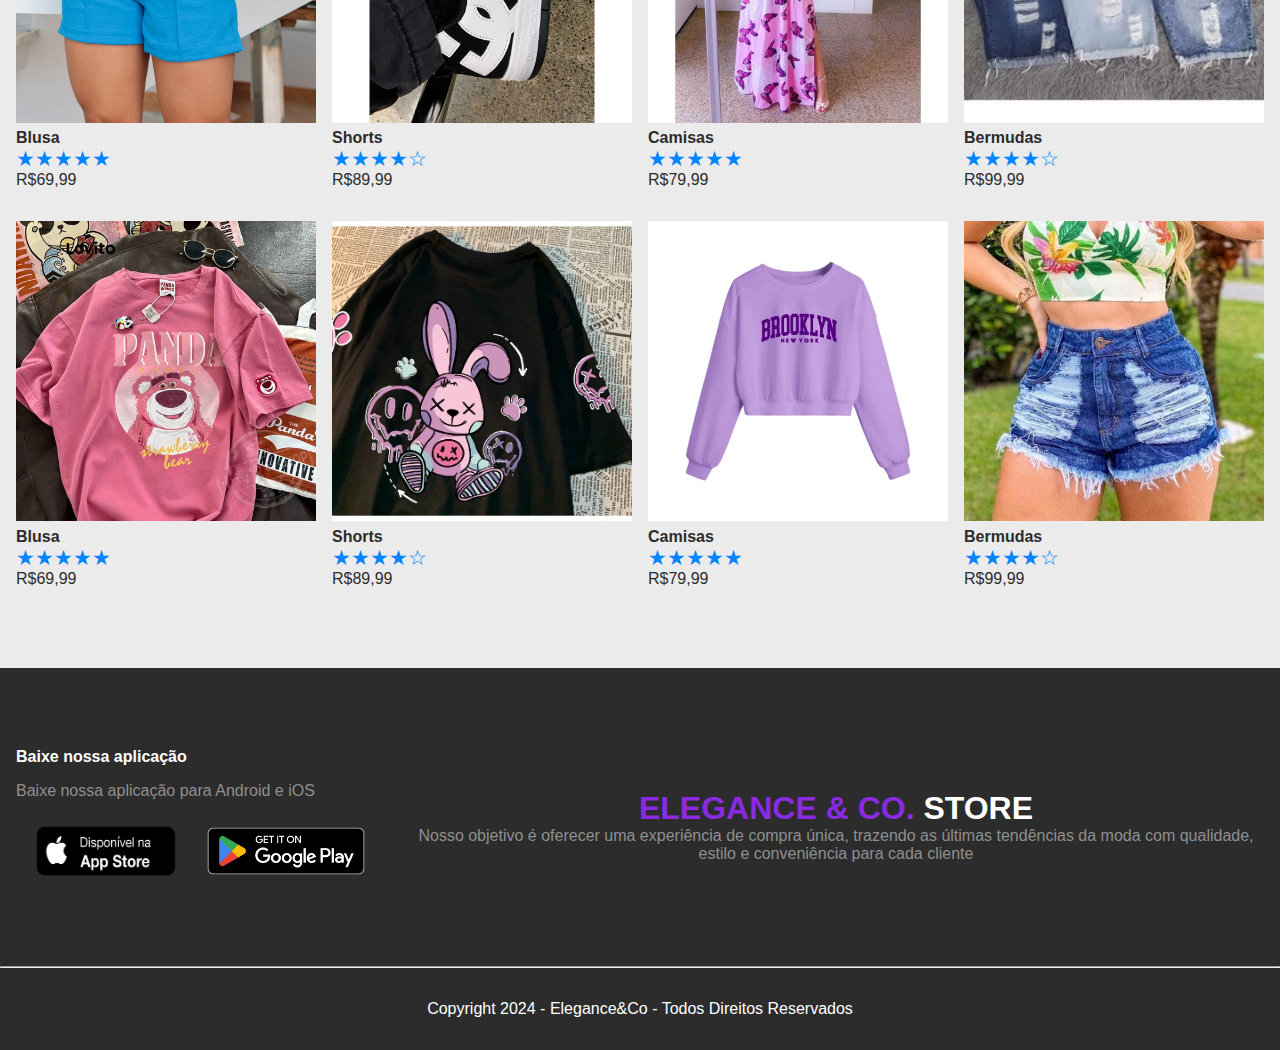
==== commit d50ab6d8: "Upload da pasta de PRINTS para demonstração do desenvolvimento" ====
--- a/produtos.html
+++ b/produtos.html
@@ -159,7 +159,7 @@
                             <h2>Ande com Atitude e Conforto!</h2>
                             <p>Garanta já, tênis estilosos e de alta qualidade! Conforto, durabilidade e muito estilo para elevar seu visual ao próximo nível. Não perca essa chance de andar com atitude e confiança!
                             </p>
-                            <button>Ver Agora &#8594;</button>
+                            <a href="./filtro/calcados.html">Ver Agora &#8594;</a>
                         </div>
                         <div class="header-bottom-side-right">
                             <img src="/img/tenis 4a.webp" alt="">
@@ -280,7 +280,7 @@
                                     perfeito para quem valoriza cada momento, Abrace a exclusividade com este relógio
                                     sofisticado, onde a precisão encontra a arte, elevando sua presença a novos patamares.
                                 </p>
-                                <button>Ver Agora &#8594;</button>
+                                <a href="./filtro/acessorios.html">Ver Agora &#8594;</a>
                             </div>
                             <div class="header-bottom-side-right">
                                 <img src="/img/relogio 1b.webp" alt="">
